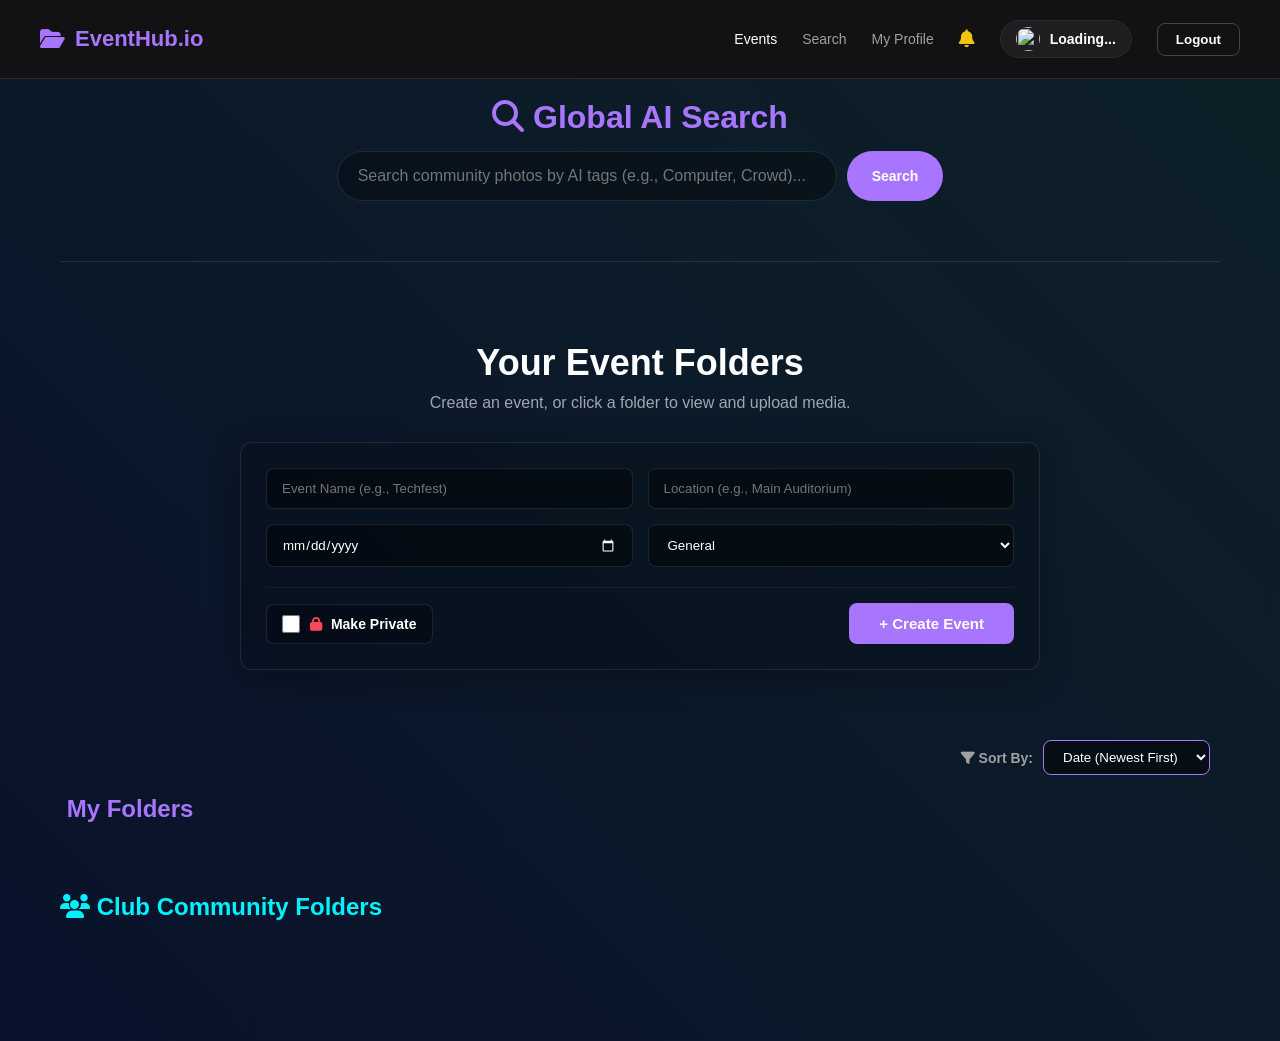
==== frontend/index.html @ 572788f5 "Initial commit: Full-stack Event Media Platform" ====
<!DOCTYPE html>
<html lang="en">
<head>
    <meta charset="UTF-8">
    <meta name="viewport" content="width=device-width, initial-scale=1.0">
    <title>EventHub.io - Dashboard</title>
    <link rel="stylesheet" href="style.css">
    <link rel="stylesheet" href="https://cdnjs.cloudflare.com/ajax/libs/font-awesome/6.4.0/css/all.min.css">
    <link rel="icon" href="data:image/svg+xml,<svg xmlns=%22http://www.w3.org/2000/svg%22 viewBox=%220 0 100 100%22><text y=%22.9em%22 font-size=%2290%22>📁</text></svg>">
</head>
<body class="dark-theme">
    
    <nav id="top-nav" style="display: flex; justify-content: space-between; align-items: center; padding: 20px 40px; background: #121215; border-bottom: 1px solid #2a2a2a;">
        <div class="logo" style="display: flex; align-items: center; gap: 10px; font-size: 22px; font-weight: bold; color: #a875ff;">
            <i class="fa-solid fa-folder-open"></i>
            <span>EventHub.io</span>
        </div>
        
        <div class="nav-links" style="display: flex; align-items: center; gap: 25px; color: #a0a0a0; font-size: 14px; font-weight: 500;">
            <a href="#" id="navEvents" style="color: white; text-decoration: none;">Events</a>
            <a href="#" id="navSearch" style="color: inherit; text-decoration: none; transition: 0.2s;">Search</a>
            <a href="#" id="navProfile" style="color: inherit; text-decoration: none; transition: 0.2s;">My Profile</a>
            
            <div style="position: relative; display: flex; align-items: center;">
                <i id="navNotification" class="fa-solid fa-bell" style="color: #f1c40f; font-size: 18px; cursor: pointer;"></i>
                <span id="notificationBadge" style="display: none; position: absolute; top: -2px; right: -2px; background: #ff4757; width: 10px; height: 10px; border-radius: 50%; box-shadow: 0 0 8px #ff4757; border: 2px solid #121215;"></span>
            </div>
            
            <div id="navAdmin" style="display: flex; align-items: center; gap: 10px; background: rgba(255,255,255,0.05); padding: 6px 15px; border-radius: 30px; border: 1px solid #2a2a2a; cursor: pointer;">
                <img id="navUserAvatar" src="https://ui-avatars.com/api/?name=Loading&background=random&color=fff" style="width: 24px; height: 24px; border-radius: 50%; object-fit: cover;">
                <span id="navUserName" style="color: white; font-weight: bold;">Loading...</span>
            </div>
            
            <button id="logoutBtn" class="logout-btn">Logout</button>
        </div>
    </nav>

    <div id="app-container">
        
        <div id="dashboardView">
            
            <div style="text-align: center; margin-top: 20px; margin-bottom: 40px; padding-bottom: 40px; border-bottom: 1px solid var(--border-color);">
                <h2 style="font-size: 32px; margin-bottom: 15px; color: var(--primary-accent);">
                    <i class="fa-solid fa-magnifying-glass"></i> Global AI Search
                </h2>
                <div style="display: flex; justify-content: center; gap: 10px; margin-bottom: 20px;">
                    <input type="text" id="globalSearchInput" placeholder="Search community photos by AI tags (e.g., Computer, Crowd)..." style="padding: 15px 20px; border-radius: 30px; border: 1px solid var(--border-color); background: rgba(0,0,0,0.3); color: white; width: 500px; font-size: 16px; outline: none;">
                    <button id="globalSearchBtn" class="primary-btn" style="padding: 10px 25px; border-radius: 30px;">Search</button>
                </div>
                <div id="globalSearchResults" style="display: grid; grid-template-columns: repeat(auto-fill, minmax(200px, 1fr)); gap: 15px; justify-content: center;"></div>
            </div>

            <header class="hero-section" style="text-align: center; margin-bottom: 40px;">
                <h1 style="font-size: 36px; margin-bottom: 10px;">Your Event Folders</h1>
                <p style="color: var(--text-muted);">Create an event, or click a folder to view and upload media.</p>

                <div class="create-event-box" style="background: rgba(0,0,0,0.2); padding: 25px; border-radius: 12px; border: 1px solid var(--border-color); max-width: 800px; margin: 30px auto 0 auto; box-shadow: 0 8px 32px rgba(0,0,0,0.3); text-align: left;">
                    <div style="display: grid; grid-template-columns: repeat(auto-fit, minmax(250px, 1fr)); gap: 15px; margin-bottom: 20px;">
                        <input type="text" id="newEventName" placeholder="Event Name (e.g., Techfest)" style="padding: 12px 15px; background: rgba(0,0,0,0.4); border: 1px solid var(--border-color); border-radius: 8px; color: white; outline: none; width: 100%; box-sizing: border-box;">
                        <input type="text" id="newEventLocation" placeholder="Location (e.g., Main Auditorium)" style="padding: 12px 15px; background: rgba(0,0,0,0.4); border: 1px solid var(--border-color); border-radius: 8px; color: white; outline: none; width: 100%; box-sizing: border-box;">
                        <input type="date" id="newEventDate" style="padding: 12px 15px; background: rgba(0,0,0,0.4); border: 1px solid var(--border-color); border-radius: 8px; color: white; outline: none; width: 100%; box-sizing: border-box; color-scheme: dark; cursor: pointer;">
                        <select id="newEventCategory" style="padding: 12px 15px; background: rgba(0,0,0,0.4); border: 1px solid var(--border-color); border-radius: 8px; color: white; outline: none; width: 100%; box-sizing: border-box; cursor: pointer;">
                            <option value="General">General</option>
                            <option value="Cultural">Cultural</option>
                            <option value="Workshop">Workshop</option>
                            <option value="Sports">Sports</option>
                            <option value="Other">Other</option>
                        </select>
                    </div>            
                    <div style="display: flex; justify-content: space-between; align-items: center; flex-wrap: wrap; gap: 15px; padding-top: 15px; border-top: 1px solid rgba(255,255,255,0.05);">
                        <div style="display: flex; align-items: center; gap: 10px; background: rgba(0,0,0,0.3); padding: 10px 15px; border-radius: 8px; border: 1px solid var(--border-color);">
                            <input type="checkbox" id="eventIsPrivate" style="width: 18px; height: 18px; cursor: pointer; accent-color: #a875ff;">
                            <label for="eventIsPrivate" style="color: white; cursor: pointer; font-size: 14px;">
                                <i class="fa-solid fa-lock" style="color: #ff4757; margin-right: 5px;"></i> 
                                <strong>Make Private</strong>
                            </label>
                        </div>
                        <button id="createEventBtn" class="primary-btn" style="padding: 12px 30px; font-size: 15px; font-weight: bold; cursor: pointer;">+ Create Event</button>
                    </div>
                </div>
            </header>            

            <div class="dashboard-sections" style="text-align: left; margin-top: 50px;">
                <div style="display: flex; justify-content: flex-end; align-items: center; margin-bottom: 20px; padding: 0 10px;">
                    <label style="color: #a0a0a0; font-size: 14px; margin-right: 10px; font-weight: bold;"><i class="fa-solid fa-filter"></i> Sort By:</label>
                    <select id="eventSortSelect" style="padding: 8px 15px; background: rgba(0,0,0,0.5); color: white; border: 1px solid #a875ff; border-radius: 8px; outline: none; cursor: pointer; font-family: inherit;">
                        <option value="date_new">Date (Newest First)</option>
                        <option value="date_old">Date (Oldest First)</option>
                        <option value="name_asc">Name (A to Z)</option>
                        <option value="name_desc">Name (Z to A)</option>
                    </select>
                </div>
                
                <h2 style="margin-bottom: 20px; color: var(--primary-accent); font-size: 24px;">
                    <i class="fa-solid fa-folder-user"></i> My Folders
                </h2>
                <div id="myFoldersContainer" style="display: grid; grid-template-columns: repeat(auto-fill, minmax(280px, 1fr)); gap: 25px; margin-bottom: 50px;"></div>

                <h2 style="margin-bottom: 20px; color: #00f2fe; font-size: 24px;">
                    <i class="fa-solid fa-users"></i> Club Community Folders
                </h2>
                <div id="otherFoldersContainer" style="display: grid; grid-template-columns: repeat(auto-fill, minmax(280px, 1fr)); gap: 25px; margin-bottom: 40px;"></div>
            </div>
        </div>

        <div id="folderView" style="display: none;">
            
            <div class="folder-header" style="display: flex; justify-content: space-between; align-items: center; margin-bottom: 30px; padding: 20px; background: var(--surface-dark); border-radius: 12px; border: 1px solid var(--border-color);">
                <div style="display: flex; align-items: center; gap: 15px;">
                    <button id="backToDashBtn" class="primary-btn" style="background: transparent; border: 1px solid #00f2fe; color: #00f2fe;"><i class="fa-solid fa-arrow-left"></i> Back</button>
                    <h2 id="currentFolderName" style="margin: 0; color: white;">Event Name</h2>
                    
                    <button id="shareFolderBtn" style="background: var(--primary-accent); color: white; border: none; padding: 10px 20px; border-radius: 8px; font-weight: bold; cursor: pointer; margin-left: 15px;">
                        <i class="fa-solid fa-qrcode"></i> Share Folder
                    </button>

                    <button id="findMeBtn" style="background: #00f2fe; color: #1a1a2e; border: none; padding: 10px 20px; border-radius: 8px; font-weight: bold; cursor: pointer;">
                        <i class="fa-solid fa-face-smile"></i> Find Me!
                    </button>
                    <input type="file" id="selfieUpload" accept="image/*" capture="user" style="display: none;">
                </div>
                
                <div class="search-box">
                    <input type="text" id="aiSearchBar" placeholder="Search AI Tags (e.g. #Computer)" style="padding: 10px 15px; border-radius: 20px; border: 1px solid var(--border-color); background: rgba(0,0,0,0.3); color: white; width: 300px; outline: none;">
                </div>
            </div>

            <div class="upload-container" id="uploadZone" style="padding: 30px; min-height: 150px; margin-bottom: 15px;">
                <div class="upload-content">
                    <i class="fa-solid fa-cloud-arrow-up"></i>
                    <h3>Drag & drop photos for this event</h3>
                    <input type="file" id="fileInput" accept="image/*,video/*,.pdf" multiple style="display: none;">
                </div>
            </div>
            
            <div id="uploadPreviewBox" style="display: none; background: #1a1a2e; padding: 20px; border-radius: 12px; border: 1px solid #a875ff; text-align: center; margin-bottom: 20px;">
                <h3 style="color: white; margin-bottom: 10px; font-size: 16px;">Preview Your Upload</h3>
                <img id="previewThumbnail" src="" style="max-height: 200px; max-width: 100%; border-radius: 8px; margin-bottom: 15px; box-shadow: 0 4px 15px rgba(0,0,0,0.5);">
                <div style="display: flex; gap: 10px; justify-content: center;">
                    <button id="cancelUploadBtn" style="padding: 10px 20px; background: transparent; color: #ff4757; border: 1px solid #ff4757; border-radius: 8px; cursor: pointer; font-weight: bold; transition: 0.2s;">❌ Cancel</button>
                    <button id="confirmUploadBtn" style="padding: 10px 20px; background: #00f2fe; color: #1a1a2e; border: none; border-radius: 8px; cursor: pointer; font-weight: bold; transition: 0.2s;">✅ Confirm & Upload</button>
                </div>
            </div>
            
            <div class="link-upload-box" style="display: flex; gap: 10px; justify-content: center; margin-bottom: 40px;">
                <input type="url" id="linkInput" placeholder="Paste a link here (e.g., Google Drive, YouTube)" style="padding: 10px 15px; border-radius: 8px; border: 1px solid var(--border-color); background: rgba(0,0,0,0.3); color: white; width: 400px; outline: none;">
                <button id="saveLinkBtn" class="primary-btn" style="padding: 10px 20px; font-size: 14px;"><i class="fa-solid fa-link"></i> Save Link</button>
            </div>

            <div id="galleryContainer"></div>
            <div id="scrollTrigger" style="text-align: center; padding: 30px; color: #a875ff; display: none;">
                <i class="fa-solid fa-spinner fa-spin" style="font-size: 24px; margin-bottom: 10px;"></i>
                <p style="margin: 0; font-weight: bold; letter-spacing: 1px; font-size: 14px;">Loading more memories...</p>
            </div>
        </div>

        <div id="profileView" style="display: none; padding-top: 40px;">
            <div style="background: var(--surface-dark); border: 1px solid var(--border-color); border-radius: 16px; padding: 40px; max-width: 800px; margin: 0 auto; text-align: center;">
                
                <div style="position: relative; display: inline-block; cursor: pointer;" id="profilePicWrapper">
                    <img id="profileDashboardAvatar" src="https://ui-avatars.com/api/?name=User&background=a875ff&color=fff&size=120" style="border-radius: 50%; margin-bottom: 20px; border: 4px solid var(--primary-accent); width: 120px; height: 120px; object-fit: cover; transition: 0.2s;">
                    <div class="avatar-overlay" style="position: absolute; top: 0; left: 0; width: 120px; height: 120px; background: rgba(0,0,0,0.6); border-radius: 50%; display: flex; align-items: center; justify-content: center; opacity: 0; transition: 0.2s; color: white; font-size: 24px;">
                        <i class="fa-solid fa-camera"></i>
                    </div>
                    <input type="file" id="profilePicUpload" accept="image/*" style="display: none;">
                </div>
                
                <h2 id="statRole" style="font-size: 32px; margin-bottom: 5px;">Loading...</h2>
                <p id="statEmail" style="color: var(--primary-accent); font-weight: bold; margin-bottom: 30px;">loading@eventhub.io</p>

                <div style="display: grid; grid-template-columns: repeat(3, 1fr); gap: 20px; margin-top: 30px;">
                    <div style="background: rgba(0,0,0,0.3); padding: 20px; border-radius: 12px; border: 1px solid #2a2a35;">
                        <i class="fa-solid fa-folder-open" style="font-size: 24px; color: #00f2fe; margin-bottom: 10px;"></i>
                        <h3 id="statEvents" style="font-size: 28px; margin: 0;">-</h3>
                        <p style="color: var(--text-muted); font-size: 14px; margin-top: 5px;">Events Created</p>
                    </div>

                    <div style="background: rgba(0,0,0,0.3); padding: 20px; border-radius: 12px; border: 1px solid #2a2a35;">
                        <i class="fa-solid fa-image" style="font-size: 24px; color: #a875ff; margin-bottom: 10px;"></i>
                        <h3 id="statPhotos" style="font-size: 28px; margin: 0;">-</h3>
                        <p style="color: var(--text-muted); font-size: 14px; margin-top: 5px;">Photos Uploaded</p>
                    </div>

                    <div style="background: rgba(0,0,0,0.3); padding: 20px; border-radius: 12px; border: 1px solid #2a2a35;">
                        <i class="fa-solid fa-heart" style="font-size: 24px; color: #ff4757; margin-bottom: 10px;"></i>
                        <h3 id="statLikes" style="font-size: 28px; margin: 0;">-</h3>
                        <p style="color: var(--text-muted); font-size: 14px; margin-top: 5px;">Total Likes</p>
                    </div>
                </div>
            </div>
        </div>
    </div>

    <div id="lightbox" style="display: none; position: fixed; top: 0; left: 0; width: 100%; height: 100%; background: rgba(0,0,0,0.92); z-index: 9999; justify-content: center; align-items: center; backdrop-filter: blur(5px);">
        <span id="closeLightbox" style="position: absolute; top: 30px; right: 40px; color: white; font-size: 50px; font-weight: bold; cursor: pointer; transition: 0.2s;">&times;</span>
        <img id="lightboxImage" src="" style="max-width: 90%; max-height: 85vh; border-radius: 12px; box-shadow: 0 10px 30px rgba(0,0,0,0.5);">
    </div>
    
    <div id="qrModal" style="display: none; position: fixed; top: 0; left: 0; width: 100%; height: 100%; background: rgba(0,0,0,0.92); z-index: 9999; justify-content: center; align-items: center; backdrop-filter: blur(5px); flex-direction: column;">
        <span id="closeQrModal" style="position: absolute; top: 30px; right: 40px; color: white; font-size: 50px; font-weight: bold; cursor: pointer; transition: 0.2s;">&times;</span>
        <h2 style="color: white; margin-bottom: 20px;">Scan to Join the Event!</h2>
        <div id="qrcode" style="background: white; padding: 20px; border-radius: 12px; box-shadow: 0 10px 30px rgba(168, 117, 255, 0.5);"></div>
    </div>

    <script src="https://cdnjs.cloudflare.com/ajax/libs/qrcodejs/1.0.0/qrcode.min.js"></script>
    <script src="script.js"></script>
</body>
</html>
---- frontend/style.css ----
/* THEME VARIABLES */
:root {
    --rgb-1: #1a0b2e; 
    --rgb-2: #09122b; 
    --rgb-3: #0f2526; 
    --rgb-4: #290b1c; 

    --surface-dark: rgba(20, 22, 30, 0.65);
    --primary-accent: #a875ff;
    --primary-hover: #9059ff;
    --text-main: #ffffff;
    --text-muted: #a0a5b5;
    --border-color: rgba(255, 255, 255, 0.1);
}

/*  GLOBAL RESET & BACKGROUND */
* {
    margin: 0;
    padding: 0;
    box-sizing: border-box;
    font-family: 'Segoe UI', Tahoma, Geneva, Verdana, sans-serif;
}

body {
    color: var(--text-main);
    min-height: 100vh;
    background: linear-gradient(45deg, var(--rgb-1), var(--rgb-2), var(--rgb-3), var(--rgb-4));
    background-size: 400% 400%; 
    animation: rgbBreathing 20s ease infinite;
}

#app-container {
    max-width: 1200px;
    margin: 0 auto;
    padding: 0 20px 60px 20px;
}

/* NAVIGATION */
#top-nav {
    display: flex;
    justify-content: space-between;
    align-items: center;
    padding: 20px 40px;
    background: rgba(18, 18, 21, 0.8);
    backdrop-filter: blur(15px);
    border-bottom: 1px solid var(--border-color);
    position: sticky;
    top: 0;
    z-index: 1000;
}

.logo {
    display: flex;
    align-items: center;
    gap: 10px;
    font-size: 22px;
    font-weight: bold;
    color: var(--primary-accent);
}

.nav-links {
    display: flex;
    align-items: center;
    gap: 25px;
    font-size: 14px;
    font-weight: 500;
}

.nav-links a {
    color: var(--text-main);
    text-decoration: none;
    transition: color 0.2s;
}

.nav-links a:hover {
    color: var(--primary-accent);
}

.nav-links i.fa-bell {
    color: #f1c40f;
    font-size: 16px;
    cursor: pointer;
    transition: transform 0.2s;
}

.nav-links i.fa-bell:hover {
    transform: scale(1.1);
}

.user-profile {
    display: flex;
    align-items: center;
    gap: 10px;
    background: rgba(255,255,255,0.05);
    padding: 6px 15px;
    border-radius: 30px;
    border: 1px solid var(--border-color);
}

.logout-btn {
    background: transparent;
    border: 1px solid #444;
    padding: 8px 18px;
    border-radius: 8px;
    color: white;
    cursor: pointer;
    transition: all 0.2s ease;
    font-weight: bold;
}

.logout-btn:hover {
    background: #ff4757;
    border-color: #ff4757;
    box-shadow: 0 4px 15px rgba(255, 71, 87, 0.4);
}

/* HERO SECTION & BUTTONS */
.hero-section {
    text-align: center;
    padding: 40px 0 20px 0;
}

.hero-section h1 {
    font-size: 45px;
    margin-bottom: 10px;
    font-weight: 800;
}

.hero-section p {
    color: var(--text-muted);
    font-size: 16px;
    margin-bottom: 30px;
}

.primary-btn {
    background-color: var(--primary-accent);
    color: white;
    border: none;
    padding: 12px 28px;
    border-radius: 8px;
    font-size: 14px;
    font-weight: 600;
    cursor: pointer;
    transition: all 0.3s;
}

.primary-btn:hover {
    background-color: var(--primary-hover);
    box-shadow: 0 5px 15px rgba(168, 117, 255, 0.4);
}

/* EVENT CARDS (FOLDERS) */

#foldersContainer {
    display: grid;
    grid-template-columns: repeat(auto-fill, minmax(280px, 1fr));
    gap: 25px;
    margin-top: 30px;
}

.event-card {
    background: #1a1a1f;
    border-radius: 16px;
    overflow: hidden;
    border: 1px solid #2a2a35;
    cursor: pointer;
    transition: transform 0.2s ease, box-shadow 0.2s ease, border-color 0.2s ease;
    display: flex;
    flex-direction: column;
}

.event-card:hover {
    transform: translateY(-5px);
    box-shadow: 0 15px 30px rgba(0,0,0,0.4);
    border-color: var(--primary-accent);
}

.card-top {
    background: linear-gradient(135deg, #321d6b, #1d1242);
    height: 140px;
    display: flex;
    justify-content: center;
    align-items: center;
    font-size: 45px;
}

.card-bottom {
    padding: 20px;
    text-align: left;
}

.card-title {
    color: white;
    font-size: 18px;
    font-weight: 700;
    margin: 0 0 8px 0;
}

.card-tag {
    background: rgba(168, 117, 255, 0.15);
    color: var(--primary-accent);
    font-size: 11px;
    padding: 4px 10px;
    border-radius: 12px;
    display: inline-block;
    font-weight: 600;
    margin-bottom: 12px;
}

.card-desc {
    color: #888;
    font-size: 13px;
    margin-bottom: 15px;
    line-height: 1.4;
}

.card-meta {
    color: #666;
    font-size: 12px;
    display: flex;
    justify-content: space-between;
    align-items: center;
    border-top: 1px solid #2a2a35;
    padding-top: 12px;
}

/* UPLOAD & GALLERY */

.upload-container {
    background: var(--surface-dark);
    backdrop-filter: blur(15px);
    border: 2px dashed rgba(168, 117, 255, 0.5);
    border-radius: 16px;
    padding: 50px 20px;
    text-align: center;
    cursor: pointer;
    transition: all 0.3s ease;
}

.upload-container:hover, 
.upload-container.drag-active {
    background: rgba(168, 117, 255, 0.1);
    border-color: var(--primary-accent);
    transform: scale(1.02);
}

.upload-content i {
    font-size: 50px;
    color: var(--primary-accent);
    margin-bottom: 15px;
}

#galleryContainer {
    display: grid;
    grid-template-columns: repeat(auto-fill, minmax(280px, 1fr));
    gap: 25px;
    margin-top: 40px;
}

.photo-card {
    background: var(--surface-dark);
    backdrop-filter: blur(15px);
    border: 1px solid var(--border-color);
    border-radius: 16px;
    padding: 15px;
    display: flex;
    flex-direction: column;
    animation: slideUp 0.6s cubic-bezier(0.16, 1, 0.3, 1);
    transition: transform 0.3s ease, border-color 0.3s ease;
}

.photo-card:hover {
    transform: translateY(-5px);
    border-color: var(--primary-accent);
    box-shadow: 0 10px 30px rgba(168, 117, 255, 0.15);
}

.photo-card img {
    width: 100%;
    height: 220px; 
    object-fit: cover; 
    border-radius: 10px;
    margin-bottom: 15px;
}

.tags-container {
    display: flex;
    flex-wrap: wrap;
    gap: 8px;
    margin-top: auto; 
}

.ai-tag {
    background: rgba(168, 117, 255, 0.15);
    color: var(--primary-accent);
    padding: 6px 12px;
    border-radius: 20px;
    font-size: 12px;
    font-weight: 600;
}

#profilePicWrapper:hover .avatar-overlay { 
    opacity: 1 !important; 
}


 /* ANIMATIONS */
   
@keyframes rgbBreathing {
    0% { background-position: 0% 50%; }
    50% { background-position: 100% 50%; }
    100% { background-position: 0% 50%; }
}

@keyframes slideUp {
    from { opacity: 0; transform: translateY(30px); }
    to { opacity: 1; transform: translateY(0); }
}
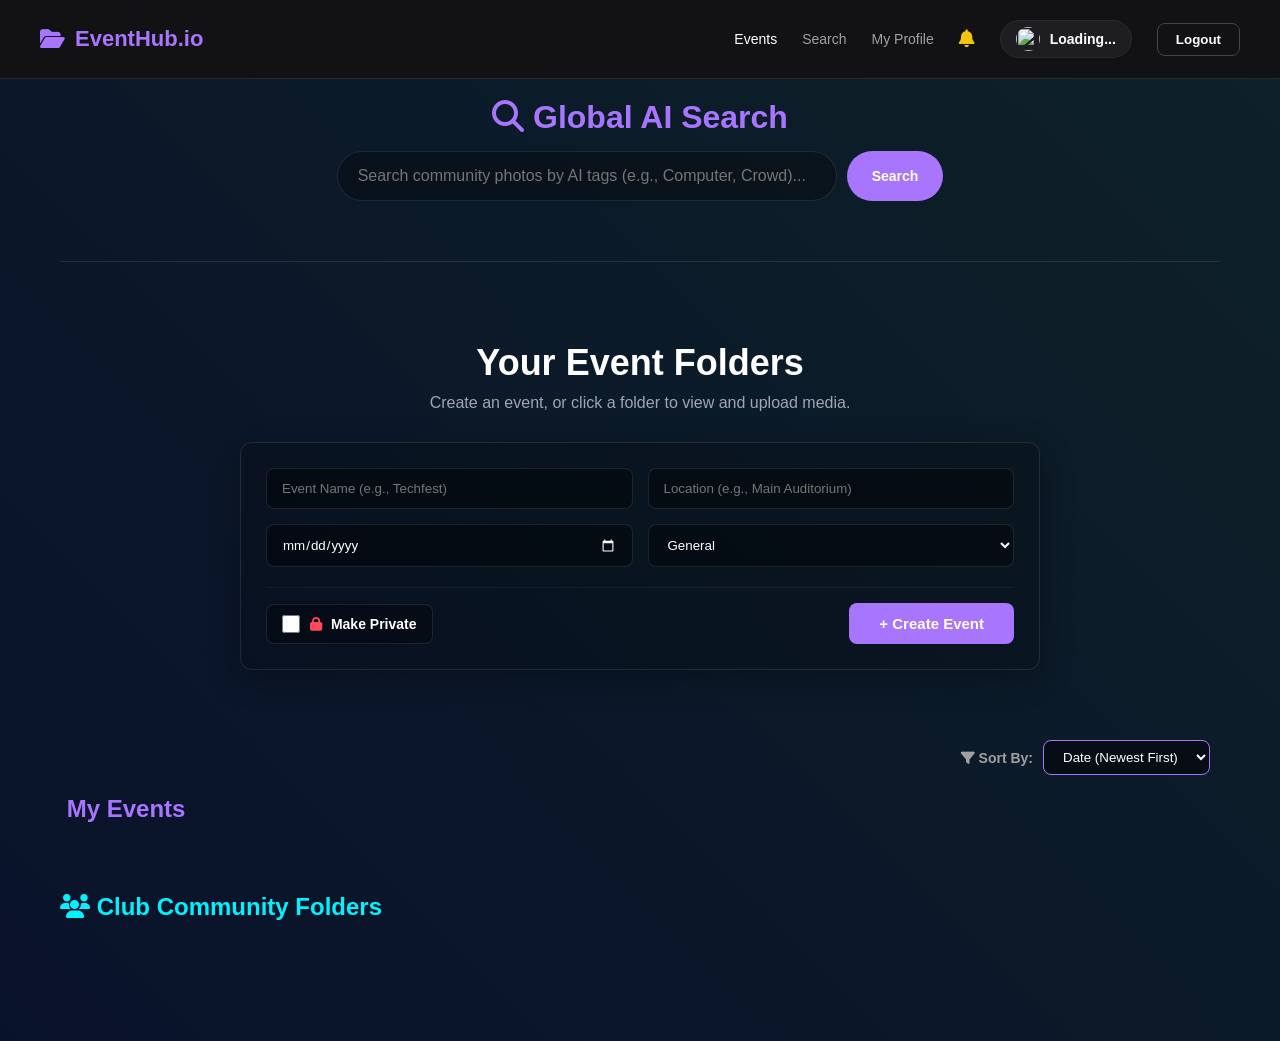
==== commit 67f96e63: "Updated collaborative and login UI" ====
--- a/frontend/index.html
+++ b/frontend/index.html
@@ -4,6 +4,7 @@
     <meta charset="UTF-8">
     <meta name="viewport" content="width=device-width, initial-scale=1.0">
     <title>EventHub.io - Dashboard</title>
+    <script defer src="/_vercel/insights/script.js"></script>
     <link rel="stylesheet" href="style.css">
     <link rel="stylesheet" href="https://cdnjs.cloudflare.com/ajax/libs/font-awesome/6.4.0/css/all.min.css">
     <link rel="icon" href="data:image/svg+xml,<svg xmlns=%22http://www.w3.org/2000/svg%22 viewBox=%220 0 100 100%22><text y=%22.9em%22 font-size=%2290%22>📁</text></svg>">
@@ -15,6 +16,9 @@
             <i class="fa-solid fa-folder-open"></i>
             <span>EventHub.io</span>
         </div>
+        <button class="mobile-menu-btn" onclick="toggleMobileNav()">
+            <i class="fa-solid fa-bars"></i>
+        </button>
         
         <div class="nav-links" style="display: flex; align-items: center; gap: 25px; color: #a0a0a0; font-size: 14px; font-weight: 500;">
             <a href="#" id="navEvents" style="color: white; text-decoration: none;">Events</a>
@@ -92,7 +96,7 @@
                 </div>
                 
                 <h2 style="margin-bottom: 20px; color: var(--primary-accent); font-size: 24px;">
-                    <i class="fa-solid fa-folder-user"></i> My Folders
+                    <i class="fa-solid fa-folder-user"></i> My Events
                 </h2>
                 <div id="myFoldersContainer" style="display: grid; grid-template-columns: repeat(auto-fill, minmax(280px, 1fr)); gap: 25px; margin-bottom: 50px;"></div>
 
--- a/frontend/style.css
+++ b/frontend/style.css
@@ -315,4 +315,37 @@
 @keyframes slideUp {
     from { opacity: 0; transform: translateY(30px); }
     to { opacity: 1; transform: translateY(0); }
+}
+/* MOBILE NAVIGATION FIX */
+.mobile-menu-btn {
+    display: none;
+    background: transparent;
+    border: none;
+    color: white;
+    font-size: 24px;
+    cursor: pointer;
+}
+
+@media (max-width: 768px) {
+    
+    .mobile-menu-btn {
+        display: block;
+    }
+
+    .nav-links {
+        display: none !important; 
+        flex-direction: column !important; 
+        position: absolute !important; 
+        top: 75px !important; 
+        left: 0 !important;
+        width: 100% !important;
+        background-color: #121215 !important; 
+        padding: 20px 0 !important;
+        box-shadow: 0px 10px 15px rgba(0,0,0,0.5) !important;
+        z-index: 1000 !important;
+    }
+
+    .nav-links.mobile-active {
+        display: flex !important; 
+    }
 }
